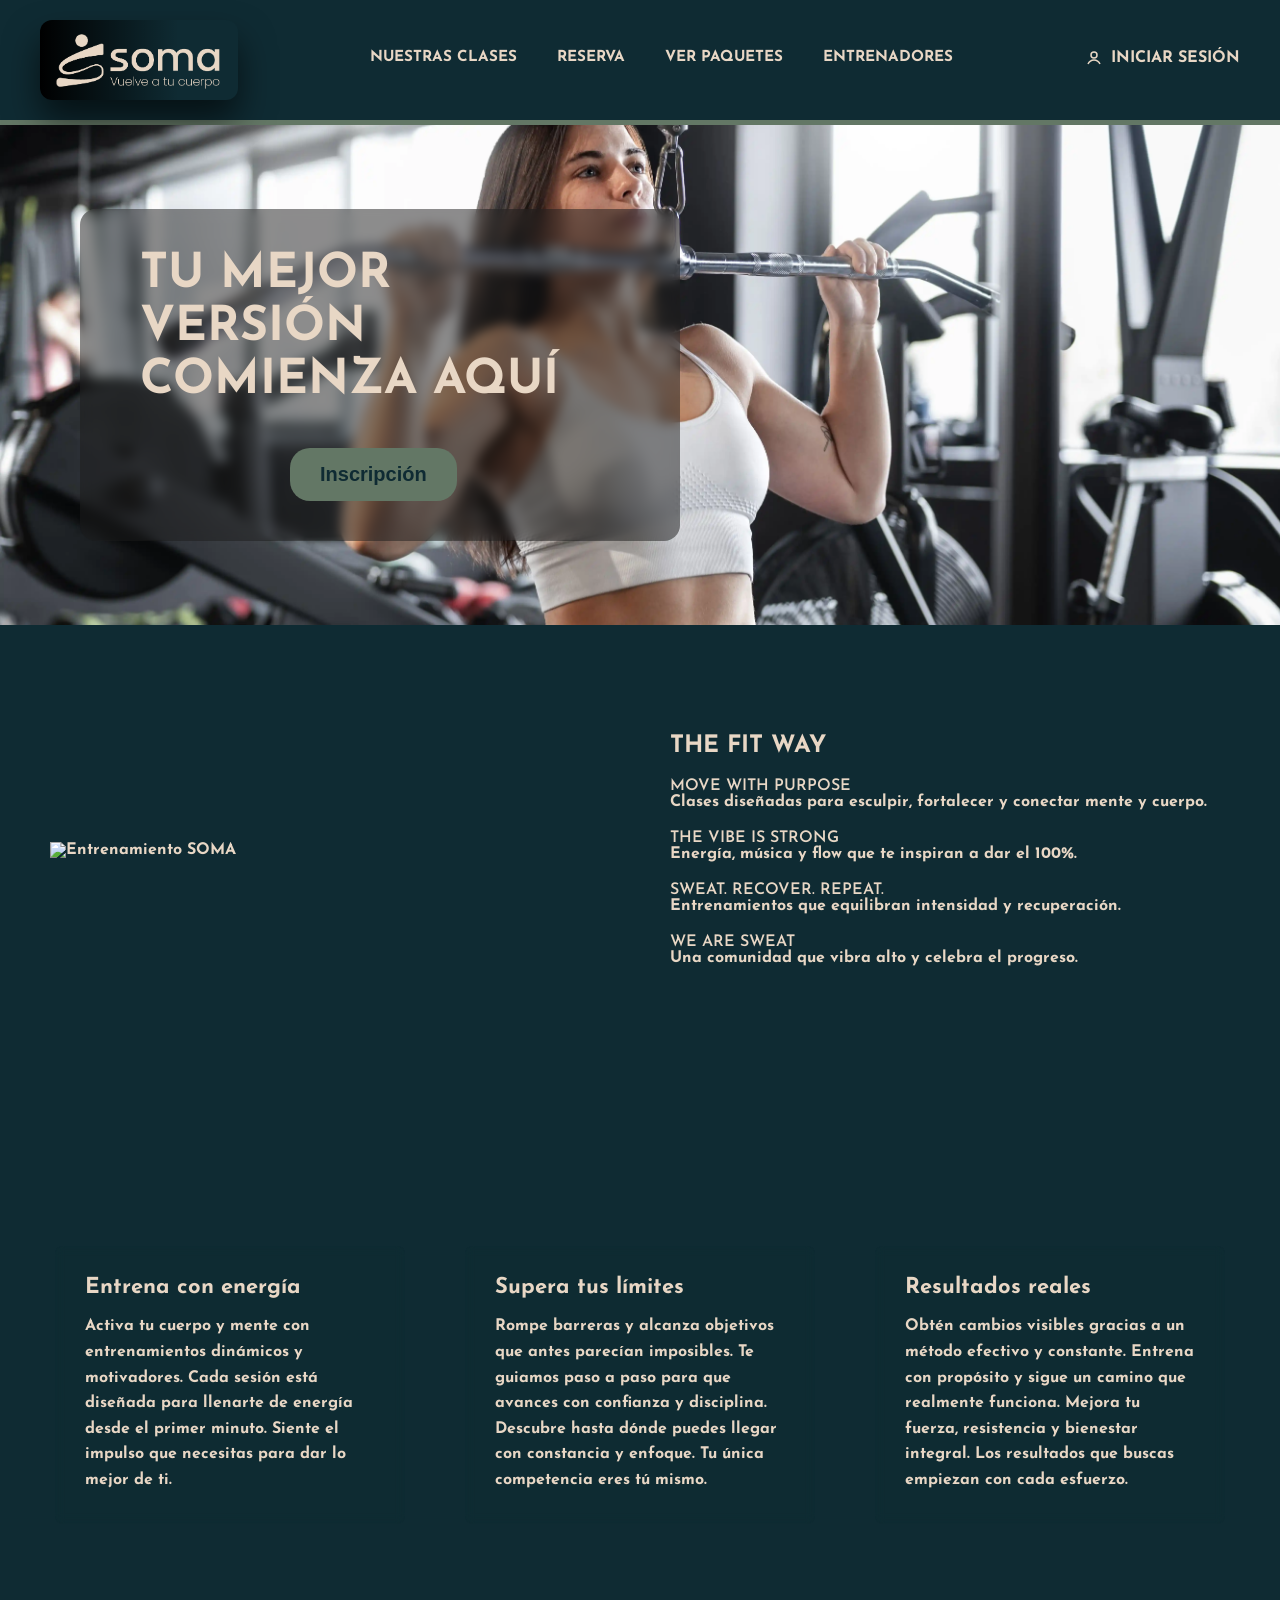
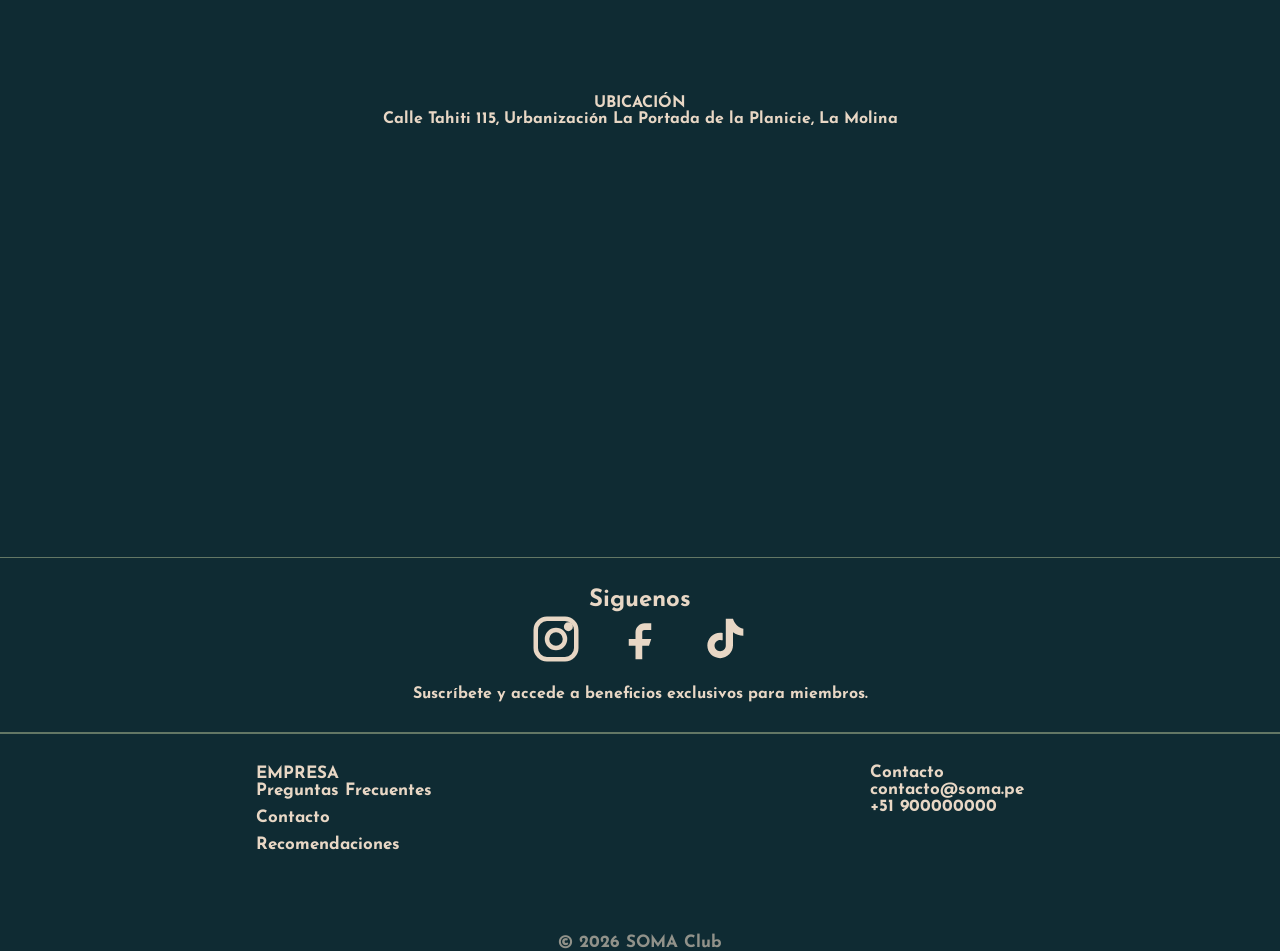
==== index.html @ 050a6c83 "carga pag web gym" ====
<!DOCTYPE html>
<html lang="es">
<head>
  <meta charset="UTF-8" />
  <title>SOMA</title>
  <link rel="icon" href="img/Soma_ logo.png" type="image/png">
  <meta name="viewport" content="width=device-width, initial-scale=1.0" />

  <!-- CSS -->
  <link rel="stylesheet" href="styles.css" />

  <!-- FUENTES -->
  <link rel="preconnect" href="https://fonts.googleapis.com" />
  <link rel="preconnect" href="https://fonts.gstatic.com" crossorigin />

  <link href="https://fonts.googleapis.com/css2?family=Caveat:wght@400..700&family=Josefin+Sans:wght@100..700&family=Outfit:wght@100..900&display=swap" rel="stylesheet" />

  <link href="https://fonts.googleapis.com/css2?family=Montserrat:wght@300;400;600;700&display=swap" rel="stylesheet" />
</head>

<body>

  <!-- HEADER -->
  <header class="header">

    <a class="logo" href="index.html" aria-label="Inicio SOMA">
      <img src="img/Soma_3.png" alt="Logo SOMA" />
    </a>

    <!-- MENÚ MOBILE -->
    <input type="checkbox" id="nav-toggle" class="nav-toggle" />

    <label for="nav-toggle" class="burger" aria-label="Abrir menú">
      <span></span>
      <span></span>
      <span></span>
    </label>

    <!-- NAV -->
    <nav>
      <ul>
        <li><a href="clases.html">NUESTRAS CLASES</a></li>
        <li><a href="reserva.html">RESERVA</a></li>
        <li><a href="paquetes.html">VER PAQUETES</a></li>
        <li><a href="entrenador.html">ENTRENADORES</a></li>
      </ul>
    </nav>

    <!-- LOGIN -->
    <div class="nav-login">
      <a href="login.html" class="nav-user">
        <span class="user-icon" aria-hidden="true">
          <svg viewBox="0 0 24 24" width="18" height="18" fill="none" stroke="currentColor" stroke-width="2">
            <circle cx="12" cy="8" r="4"></circle>
            <path d="M4 20c1.6-3.5 4.8-5.5 8-5.5s6.4 2 8 5.5"></path>
          </svg>
        </span>
        INICIAR SESIÓN
      </a>
    </div>
  </header>

  <!-- HERO -->
  <section class="hero">
    <div class="overlay">
      <div class="hero-content">
        <h1>TU MEJOR VERSIÓN<br>COMIENZA AQUÍ</h1>
        <button class="btn">Inscripción</button>
      </div>
    </div>
  </section>

  <!-- ABOUT -->
  <section class="about">

    <div class="about-image">
      <img src="img/secundario.webp" alt="Entrenamiento SOMA" />
    </div>
    <div class="about-text">
      <h2>THE FIT WAY</h2>
      <h4>MOVE WITH PURPOSE</h4>
        <p>Clases diseñadas para esculpir, fortalecer y conectar mente y cuerpo.</p>
      <h4>THE VIBE IS STRONG</h4>
        <p>Energía, música y flow que te inspiran a dar el 100%.</p>
      <h4>SWEAT. RECOVER. REPEAT.</h4>
        <p>Entrenamientos que equilibran intensidad y recuperación.</p>
      <h4>WE ARE SWEAT</h4>
        <p>Una comunidad que vibra alto y celebra el progreso.</p>
    </div>
  </section>

  <!-- SECCIÓN INFO (NUEVA) -->
  <section class="section-info">

    <div class="info-overlay">

      <div class="info-box">
        <h3>Entrena con energía</h3>
        <p>
          Activa tu cuerpo y mente con entrenamientos dinámicos y motivadores.
          Cada sesión está diseñada para llenarte de energía desde el primer minuto.
          Siente el impulso que necesitas para dar lo mejor de ti.
        </p>
      </div>

      <div class="info-box">
        <h3>Supera tus límites</h3>
        <p>
          Rompe barreras y alcanza objetivos que antes parecían imposibles.
          Te guiamos paso a paso para que avances con confianza y disciplina.
          Descubre hasta dónde puedes llegar con constancia y enfoque.
          Tu única competencia eres tú mismo.
        </p>
      </div>

      <div class="info-box">
        <h3>Resultados reales</h3>
        <p>
          Obtén cambios visibles gracias a un método efectivo y constante.
          Entrena con propósito y sigue un camino que realmente funciona.
          Mejora tu fuerza, resistencia y bienestar integral.
          Los resultados que buscas empiezan con cada esfuerzo.
        </p>
      </div>

    </div>

  </section>

  <!-- CONTACT -->
  <section class="contact">
    <div class="footer-map">
      <h4>UBICACIÓN</h4>
        <p>
        Calle Tahiti 115, Urbanización La Portada de la Planicie, La Molina
        </p>
      <iframe
        src="https://www.google.com/maps/embed?pb=!1m14!1m12!1m3!1d3130.323985659358!2d-77.07277237869232!3d-11.991307543960655!2m3!1f0!2f0!3f0!3m2!1i1024!2i768!4f13.1!5e0!3m2!1ses-419!2spe!4v1770917730632!5m2!1ses-419!2spe"
        width="100%"
        height="350"
        style="border:0;"
        loading="lazy">
      </iframe>
    </div>
  </section>

<section class="section-redes">
      
        <h2>Siguenos</h2>
        <div class="social-icons">
          <div class="icon-social">
            <a class="social-link instagram" href="#" aria-label="Instagram">
              <span class="social-icon" aria-hidden="true">
                <svg
                  viewBox="0 0 24 24"
                  width="54"
                  height="54"
                  fill="none"
                  stroke="currentColor"
                  stroke-width="2"
                >
                  <rect x="3" y="3" width="18" height="18" rx="5"></rect>
                  <circle cx="12" cy="12" r="4"></circle>
                  <circle cx="17.5" cy="6.5" r="1"></circle>
                </svg>
              </span>
            </a>
          </div>
          <div class="icon-social">
            <a class="social-link facebook" href="#" aria-label="Facebook">
              <span class="social-icon" aria-hidden="true">
                <svg
                  viewBox="0 0 24 24"
                  width="54"
                  height="54"
                  fill="currentColor"
                >
                  <path
                    d="M14 8h3V5h-3c-2.2 0-4 1.8-4 4v3H7v3h3v6h3v-6h3l1-3h-4V9c0-.6.4-1 1-1z"
                  ></path>
                </svg>
              </span>
            </a>
          </div>
          <div class="icon-social">
            <a class="social-link tiktok" href="#" aria-label="TikTok">
              <span class="social-icon" aria-hidden="true">
                <svg
                  viewBox="0 0 24 24"
                  width="54"
                  height="54"
                  fill="currentColor"
                >
                  <path
                    d="M16 3c.6 2.2 2.4 4 4.6 4.4v3.1c-1.7 0-3.3-.5-4.6-1.5v5.8c0 3.1-2.5 5.7-5.7 5.7S4.6 18 4.6 14.9s2.5-5.7 5.7-5.7c.4 0 .8 0 1.1.1v3.3c-.3-.1-.7-.2-1.1-.2-1.4 0-2.5 1.1-2.5 2.5S8.9 17.4 10.3 17.4s2.5-1.1 2.5-2.5V3h3.2z"
                  ></path>
                </svg>
              </span>
            </a>
          </div>
        </div>
        <p>Suscríbete y accede a beneficios exclusivos para miembros.</p>
      </div>
    </section>

  <!-- FOOTER -->
  <footer class="footer">

    <div class="footer-data">

      <div class="footer-infobrand">
        <h4>EMPRESA</h4>
        <ul>
        <li><a href="#">Preguntas Frecuentes</a></li>
        <li><a href="#">Contacto</a></li>
        <li><a href="#">Recomendaciones</a></li>
        </ul>
      </div>

      <div>
        <h4>Contacto</h4>
        <p>contacto@soma.pe</p>
        <p>+51 900000000</p>
      </div>

    </div>

    <div class="footer-bottom">
      <p>© 2026 SOMA Club</p>
    </div>

  </footer>

</body>
</html>
---- styles.css ----
* {
  margin: 0;
  padding: 0;
  box-sizing: border-box;
}
/* 
html {
  width: 100vw;
  height: 100%;
} */

body {
  font-family: "Josefin Sans", sans-serif;
  font-optical-sizing: auto;
  font-weight: 700;
  font-style: normal;
  margin: 0;
  padding: 0;
  background: #0f2b33;
  color: #e8d7c5;
}

/* HEADER */

.header {
  display: flex;
  justify-content: space-between;
  align-items: center;
  padding: 20px 40px;
  background: #0f2b33;
  position: relative;
  z-index: 2;
  border-bottom: 5px solid #637765;
}

.header span {
  font-family: "Outfit", sans-serif;
}

/* Divider design between nav and hero */
/* .header::after {
  content: "";
  position: absolute;
  left: 0;
  right: 0;
  bottom: -58px;
  height: 56px;
  background:
    linear-gradient(
      90deg,
      rgba(255, 215, 64, 0.8),
      rgba(245, 188, 10, 1),
      rgba(255, 215, 64, 0.8)
    );
  clip-path: polygon(0 0, 100% 0, 100% 5%, 50% 50%, 20% 30%, 0 5%);
  border-top: 1px solid rgba(255, 215, 64, 0.7);
  border-bottom: 1px solid rgba(245, 188, 10, 0.7);
  box-shadow: 0 8px 14px rgba(0, 0, 0, 0.45);
  pointer-events: none;
} */

/* .header::before{
  content: "";
  position: absolute;
  left: auto;
  right: 0;
  top: 0;
  bottom: auto;
  height: 46px;
  width: 70px;
  background:
    linear-gradient(
      35deg,
      rgba(248, 214, 100, 0.89),
      rgb(245, 186, 10)
    );
  clip-path: polygon(100% 0, 0 0, 100% 100%);
  box-shadow: 0 8px 12px rgba(0, 0, 0, 0.85);
  pointer-events: none;
} */

.header nav li a{
  font-size: 0.95rem;
}

.logo img{
  width: auto;
  height: 80px;
  box-shadow: 0 20px 35px rgba(0, 0, 0, 0.6);
  background: linear-gradient(to right, #000 0%, transparent 70%);
  border-radius: 12px; /* opcional */
}

.logo span {
  color: #637765
  font-weight: 600;
  letter-spacing: 1px;
  text-shadow: 
    0 0 8px rgba(212, 175, 55, 0.2),
    0 0 15px rgba(212, 175, 55, 0.1);
  transition: 0.3s ease;
}

.logo:hover span {
  text-shadow: 
    0 0 12px rgba(212, 175, 55, 0.9),
    0 0 25px rgba(212, 175, 55, 0.6);
}

.logo {
  display: flex;
  flex-direction: row;
  justify-content: center;
  align-items: center;
  font-weight: 900;
  font-size: 28px;
  font-style: bold;
  color: #e8d7c5;
  text-decoration: none;
}

.logo span {
  display: block;
  font-size: 42px;
  font-weight: 600;
}

nav ul {
  display: flex;
  list-style: none;
  gap: 40px;
}

.nav-toggle {
  display: none;
}

.burger {
  display: none;
  width: 40px;
  height: 30px;
  flex-direction: column;
  justify-content: space-between;
  cursor: pointer;
}

.burger span {
  height: 3px;
  background: #637765;
  border-radius: 999px;
  transition: transform 0.3s, opacity 0.3s;
}

.nav-user {
  display: inline-flex;
  align-items: center;
  gap: 8px;
}

.nav-user:hover {
  color: #637765;
}

.nav-user .user-icon {
  color: #e8d7c5;
  display: inline-flex;
}

nav a {
  text-decoration: none;
  color: #e8d7c5;
  font-size: 14px;
  transition: 0.3s;
  position: relative;
  display: inline-block;
  padding-bottom: 6px;
}

nav a:hover {
  color: #637765;
}

nav a::after {
  content: "";
  position: absolute;
  left: 0;
  right: 0;
  bottom: 1px;
  height: 2px;
  background: currentColor;
  border-radius: 999px;
  box-shadow: 0 2px 6px currentColor;
  opacity: 0;
  transform: scaleX(0.3);
  transition: opacity 0.3s, transform 0.75s;
}

nav a:hover::after {
  opacity: 0.8;
  transform: scaleX(1);
}

.nav-login a {
  text-decoration: none;
  color: #e8d7c5;
}

@media (max-width: 900px) {
  .burger {
    display: flex;
  }

  nav ul {
    display: none;
    position: absolute;
    right: 60px;
    top: 100%;
    background: #0f2b33;
    padding: 20px;
    flex-direction: column;
    gap: 16px;
    border: 1px solid rgba(245, 188, 10, 0.3);
    border-radius: 12px;
    box-shadow: 0 12px 24px rgba(0, 0, 0, 0.45);
    z-index: 3;
  }

  .nav-toggle:checked + .burger + nav ul {
    display: flex;
  }

  .nav-toggle:checked + .burger span:nth-child(1) {
    transform: translateY(13px) rotate(45deg);
  }

  .nav-toggle:checked + .burger span:nth-child(2) {
    opacity: 0;
  }

  .nav-toggle:checked + .burger span:nth-child(3) {
    transform: translateY(-13px) rotate(-45deg);
  }
}

/* HERO */

.hero {
  background-image: url("img/fondo-principal-xl.webp");
  background-size: cover;
  background-position: center;
  height: 500px;
  position: relative;
}

.hero-content {
  display: flex;
  flex-direction: column;

  align-items: flex-start;
  text-align: left;

  gap: 20px;

  background: rgba(29, 29, 29, 0.5);
  padding: 40px 60px;
  border-radius: 16px;

  backdrop-filter: blur(6px);

  max-width: 600px;
}

.hero h1 {
  font-size: 52px;
  line-height: 1.1;
  color: #e8d7c5;

  background: none;
  backdrop-filter: none;
  padding: 0;
}

.overlay {
  position: absolute;
  inset: 0;
  display: flex;
  align-items: center;
  justify-content: flex-start;

  padding-left: 80px;

  backdrop-filter: none;
}

.overlay h1 {
  color: #e8d7c5;
  font-size: 48px;
  margin: 0;
}

.page-clases-def {
   padding-top: 30px;
   text-align: center;  
}

.page-class {
  display: grid;
  grid-template-columns: repeat(2, minmax(250px, 1fr)); 
  gap: 20px;
  justify-content: center;
  width: 85vw;
  margin: 0 auto;
  padding: 60px;
}

/* TEST CARD  */

.page-card {
  position: relative;
  /* width: 400px; */
  /* height: 550px; */
  overflow: hidden;
  border-radius: 15px;
}

.page-card img {
  width: 100%;
  height: 100%;
  object-fit: cover;
  display: block;
  aspect-ratio: 16 / 9;
  transition: transform 0.4s ease-in-out;
}

.page-card:hover img{
  transform: scale(1.16);
}

/* Capa oscura */
.page-card::after {
  content: "";
  position: absolute;
  inset: 0;
  background: rgba(0, 0, 0, 0.35);
}

/* Contenido encima */
.card-content {
  display: flex;
  flex-direction: column;
  justify-content: center;
  align-items: center;
  position: absolute;
  bottom: 20px;
  left: 20px;
  right: 20px;
  z-index: 2;
}

.card-content h3 {
  margin-bottom: 8px;
  font-size: 30px;
  color: #e8d7c5;
  -webkit-text-stroke: 1px #0f2b33
}

.card-content p {
  font-size: 20px;
  margin-bottom: 12px;
  color: #e8d7c5;
  -webkit-text-stroke: 0.5px #0f2b33
}

.btn-outline {
  position: static;
  margin-top: 20px;
  font-family: "Josefin Sans", sans-serif;
  padding: 10px 25px;
  background: #e8d7c5;
  border-radius: 25px;
  border: none;
  color: #0f2b33;
  cursor: pointer;
  transition: 0.5s all ease;
  font-size: 1.2rem;
}

.btn-outline:hover {
  background: #0f2b33;
  color: #e8d7c5;
}

.btn-card {
  margin-top: 20px;
  width: 180px;
  position: relative;
  /* bottom: 20px; */
  /* left: 90px; */

  font-family: "Josefin Sans", sans-serif;
  padding: 8px 16px;
  background: #637765;
  border-radius: 25px;
  border: none;
  color: #0f2b33;
  cursor: pointer;
  transition: 0.4s all ease;
  font-size: 1.4rem;
}

.btn-card:hover {
  background: #0f2b33;
  color: #637765;
  transform: scale(1.05);
}
/* END CARD */

/* ABOUT */
.about {
  display: grid;
  grid-template-columns: 1fr 1fr;
  padding: 80px 50px;
  gap: 60px;
  width: 100%;
  height: 450px;
  margin-bottom: 60px;
  align-items: center;
}

.about img {
  height: 350px;
  width: 100%; 
  object-fit: scale-down;
}

.about h2 {
  margin-bottom: 20px;
}

.about h4 {
  margin-top: 20px;
  font-weight: 600;
}

/* WELCOME */
.welcome {
  text-align: center;
  padding: 80px 20px;
  font-size: 28px;
}

/* PROXIMAMENTE */
.coming-soon {
  height: 80vh;
  background: url("img/ciclismo.jpg") center/cover no-repeat;
  position: relative;
  display: flex;
  align-items: center;
  justify-content: center;
  margin-bottom: 25px;
  
}

/* Capa oscura */
.coming-soon .overlay {
  position: absolute;
  inset: 0;
  background: #0f2b33;
  backdrop-filter: blur(3px);
  display: flex;
  align-items: center;
  justify-content: center;
}

/* Contenido */
.coming-soon .content {
  position: relative;
  text-align: center;
  color: #e8d7c5;
  max-width: 500px;
  padding: 40px;
}

.coming-soon .icon {
  font-size: 60px;
  margin-bottom: 20px;
}

.coming-soon h2 {
  font-size: 32px;
  margin-bottom: 15px;
  letter-spacing: 1px;
}

.coming-soon p {
  font-size: 20px;
  margin-bottom: 25px;
  opacity: 0.85;
}

.proximamente {
  position: absolute;
  font-family: "Josefin Sans", sans-serif;
  text-align: center;
  font-size: 126px;
  background: transparent;
  color: #e8d7c5;
  cursor: pointer;
  left: -27%;
}

/* .proximamente:hover {
  transform: rotate(360deg);
  transition: 0.7s ease;
} */

/* END PROXIMAMENTE */

/* ENTREADORES */
/* 
.page-entrenador{
  display: flex;
  gap: 10px;
  width: 85vw;
  margin: 0 auto;
  padding: 60px;
}

.page-card-entrenador {
  position: relative;
  height: 640px;
  overflow: hidden;
  border-radius: 15px;
}
.page-card-entrenador img {
  width: 100%;
  height: 100%;
  object-fit: scale-down;
  display: block;
  aspect-ratio: 16 / 9;
  transition: transform 0.4s ease-in-out;
}

.page-card-entrenador::after {
  content: "";
  position: absolute;
  inset: 0;
  background: rgba(0, 0, 0, 0.37);
} */
.coaches{
display:flex;
justify-content:center;
gap:30px;
margin: 65px 0px;
}

/* CARD */
.card{
width:260px;
background:#0f141b;
border-radius:15px;
overflow:hidden;
box-shadow:0 10px 25px #0f2b33;
display:flex;
flex-direction:column;
transition: 0.2s;
}

.card:hover{
transform:translateY(-20px);
}

/* IMAGEN */
.card img{
width:100%;
height:260px;
object-fit:cover;
display:block;
}

/* TEXTO */
.card-info{
padding:20px;
color:#e8d7c5;
}

/* TITULO */
.card-info h3{
font-size:18px;
margin-bottom:10px;
}

/* TEXTO */
.card-info p{
font-size:14px;
color:#e8d7c5;
margin-bottom:15px;
}

/* LISTA */
.card-info ul{
list-style:none;
}

.card-info li{
font-size:13px;
margin-bottom:8px;
color:#e8d7c;
}

.card-info li::before{
content:"✔ ";
color:#ff3c2f;
}

.highlight{
color:#ff3c2f;
}


/* PAQUETES */

.page-paquetes {
  display: grid;
  grid-template-columns: repeat(3, minmax(250px, 1fr)); 
  gap: 20px;
  width: 85vw;
  margin: 0 auto;
  padding: 60px;
}

.page-card-pack {
  position: relative;
  /* width: 400px; */
  height: 640px;
  overflow: hidden;
  border-radius: 15px;
}

.page-card-pack img {
  width: 100%;
  height: 100%;
  object-fit: cover;
  display: block;
  aspect-ratio: 16 / 9;
  transition: transform 0.4s ease-in-out;
}

.page-card-pack:hover img{
  transform: scale(1.16);
}

.page-card-pack::after {
  content: "";
  position: absolute;
  inset: 0;
}

/* END PAQUETES */

/* SERVICES */

.services {
  display: grid;
  grid-template-columns: 1fr 1fr;
}

.service {
  display: flex;
  flex-direction: column;
  justify-content: center;
  align-items: center;
  padding-bottom: 25px;
}

.service img {
  width: 100%;
  height: 300px;
  object-fit: scale-down;
  margin-bottom: 20px;
}
.service button {
  width: auto;
  font-family: "Josefin Sans", sans-serif;
  font-weight: 300;
  padding: 8px 16px;
  background: transparent;
  cursor: pointer;
  transition: 0.3s;
  font-size: 1.4rem;
}

.service button:hover {
  color: #0f2b33;
}
/* SIGUENOS REDES */

.section-redes {
  padding: 30px;
  display: flex;
  flex-direction: column;
  align-items: center;
  color: #e8d7c5;
  border-top: 1px solid #637765;
  border-bottom: 2px solid #637765;
}

.social-icons {
  display: flex;
  flex-direction: row;
  justify-content: center;
  gap: 30px;
  width: 300px;
  padding-bottom: 20px;
}

.icon-social {
  height: 54px;
  width: 54px;
  /* background-color: #e1306c; */
}

.icon-social a{
  color: #e8d7c5;
  height: 100%;
  width: 100%;
}

/* CONTACT */

.contact {
  padding: 60px;
  background: #0f2b33;
  color: #e8d7c5
}

.contact iframe {
  background-color: #0f2b33;
  width: 80%;
  height: 350px;
  border: 0;
  margin-top: 20px;
}

.footer-map {
  display: flex;
  flex-direction: column;
  justify-content: center;
  align-items: center;
  margin: 0 auto;
  width: 85vw;
}

/* FOOTER */

.footer {
  display: flex;
  flex-direction: column;
  max-width: 60%;
  margin:0 auto;
  background: #0f2b33;
  gap: 10px;
  font-size: 17px;
  color: #e8d7c5
}

.footer-data {
  display: flex;
  flex-direction: row;
  justify-content: space-between;
  align-items: start;
  min-width: 350px;
  margin: 30px 0px;
}

.footer-data ul {
  list-style: none;
  padding: 0;
  margin: 0;
}

.footer-data li {
  margin-bottom: 10px;
}

/* .footer-links {
  display: flex;
  justify-content: space-between;
  padding-bottom: 25px;
}

.footer-links a {
  color: rgb(148, 147, 144);
  text-decoration: none;
  display: flex;
  align-items: center;
  gap: 10px;
  margin: 6px 0;
  transition: color 0.25s ease;
} */

.social-icon {
  /* display: inline-flex; */
  width: 28px;
  height: 28px;
}

.footer-links a:hover {
  color: #637765;
}

.icon-social a.instagram:hover {
  color: #637765;
}

.icon-social a.facebook:hover {
  color: #637765;
}

.icon-social a.tiktok:hover {
  color: #637765;
}

.footer-bottom {
  text-align: center;
  font-size: 17px;
  opacity: 0.6;
  padding-top: 30px;
}
.footer-infobrand {
  padding: 1px 0px;
}

.footer-infobrand a {
  text-decoration: none;
  font-size: 17px;
  color:  #e8d7c5
}

.footer-infobrand p {
  position: relative;
  padding: 8px 0px;
}
.footer-infobrand p:hover{
  color: rgb(148, 147, 144);
  transform: translateX(12px);
  transition: all .25s ease-in;
 }
.footer-infobrand p:hover::after{
  content: "";
  position: absolute;
  left: 0;
  right: 0;
  bottom: 1px;
  height: 2px;
  background: currentColor;
  border-radius: 999px;
  box-shadow: 0 2px 6px currentColor;
  opacity: 0;
  transform: scaleX(0.3);
  transition: opacity 0.3s, transform 0.75s;
}


@media (max-width: 1000px) {
  .page-grid {
    grid-template-columns: repeat(2, 1fr);
  }
}

@media (max-width: 700px) {
  .page-grid {
    grid-template-columns: 1fr;
    padding: 40px 20px;
  }

  .page-hero {
    padding: 40px 20px;
  }
}

.schedule {
  display: flex;
  flex-direction: column;
  align-items: center;
  background: #0f2b33;
  padding: 80px 5%;
  color: #e8d7ce;
  text-align: center;
}

.title {
  font-size: 40px;
  font-weight: 700;
  margin-bottom: 50px;
  letter-spacing: 2px;
}

.title span {
  color: #e8d7c5;
}

.schedule-table {
  width: 100%;
  border-collapse: collapse;
  background: #0f2b33;
  border-radius: 12px;
  overflow: hidden;
  box-shadow: 0 0 25px #637765;
  min-width: 1400px;
}

.schedule-table thead {
  background: #0f2b33;
}

.schedule-table th {
  padding: 18px;
  font-size: 14px;
  color: #e8d7c5;
  letter-spacing: 1px;
}

.schedule-table td {
  padding: 18px;
  border-top: 1px solid #334c44;
  font-size: 14px;
  transition: 0.3s ease;
}

.schedule-table td i {
  color: #637765;
  margin-right: 8px;
}

.schedule-table tbody tr:hover {
  background: rgba(255, 44, 44, 0.05);
}

.empty {
  opacity: 0.3;
}

.note {
  margin-top: 25px;
  font-size: 13px;
  opacity: 0.6;
} 


/* ==============================
   SECCIÓN GENERAL
============================== */


.table-container{
    overflow-x:auto;
    padding:30px;
    border-radius:20px;
    background: linear-gradient(145deg,#0c0c0c,#111);
    border:1px solid #637765;
    box-shadow: 
        0 0 40px #637765,
        0 0 60px #334c44;
}

.schedule-table thead th{
    padding:16px 10px;
    font-size:13px;
    letter-spacing:1px;
    text-transform:uppercase;
    background:linear-gradient(90deg,#111,#1a1a1a);
    border-bottom:1px solid #334c44;
}

.schedule-table .time{
    position:relative;
    background:linear-gradient(180deg,#334c44,#0f2b33);
    color: #e8d7c5; 
    font-weight:600;
    border-right:1px solid #637765;
}


.note{
    margin-top:25px;
    text-align:center;
    opacity:0.6;
    font-size:14px;
}

@media(max-width:900px){
    .schedule .title{
        font-size:28px;
    }

    .schedule-table{
        font-size:12px;
    }
} 

/* #reservarBtn {
  margin-top: 25px;
  width: 190px;
  font-family: "Josefin Sans", sans-serif;
  padding: 8px 16px;
  background: rgba(245, 188, 10, 1);
  border-radius: 25px;
  border: none;
  color: black;
  cursor: pointer;
  transition: 0.5s all ease;
  font-size: 1.4rem;
} */

.indicacion {
  padding-bottom: 15px;
  opacity:0.6;
  font-size:11px;
}

.reserva-box{
/* width: 100%; */
margin-top:40px;
padding:20px;
background:#111;
border-radius:10px;
color:white;
max-width:500px;
}

#lista-clases{
list-style:none;
padding:0;
margin:20px 0;
}

#lista-clases li{
display:flex;
justify-content:space-between;
align-items:center;
padding:10px;
border-bottom:1px solid #333;
}

.eliminar{
background:red;
color:white;
border:none;
padding:5px 10px;
cursor:pointer;
border-radius:5px;
}

#reservarBtn{
font-size: 1.05rem;
font-family: "Josefin Sans", sans-serif;
width:100%;
padding:15px;
background:#25D366;
border:none;
color:rgb(0, 0, 0);
font-weight:bold;
cursor:pointer;
border-radius:8px;
}

.btn {
  background: #637765;
  border: none;
  padding: 15px 30px;
  border-radius: 20px;
  font-size: 20px;
  font-weight: bold;
  color: #0f2b33;
  cursor: pointer;
  margin-top: 20px;
  margin-left:150px
}

.btn:hover {
  color: #e8d7c5;
}

.section-info{
  width:100%;
  min-height:500px;

  background-image:url("img/fondo-deporte.webp");
  background-size:cover;
  background-position:center;

  display:flex;
  align-items:center;
  justify-content:center;

  padding:80px 20px;
}

.info-overlay{
  width:100%;
  max-width:1200px;

  display:flex;
  justify-content:center;
  gap:60px;
  flex-wrap:wrap;
}

.info-box{
  background-color:rgba(15,43,51,0.3);
  color:#e8d7c5;
  padding:30px;
  width:350px;
  backdrop-filter:blur(5px);
  border-radius:8px;
}

.info-box h3{
  margin-bottom:15px;
  font-size:22px;
}

.info-box p{
  line-height:1.6;
}
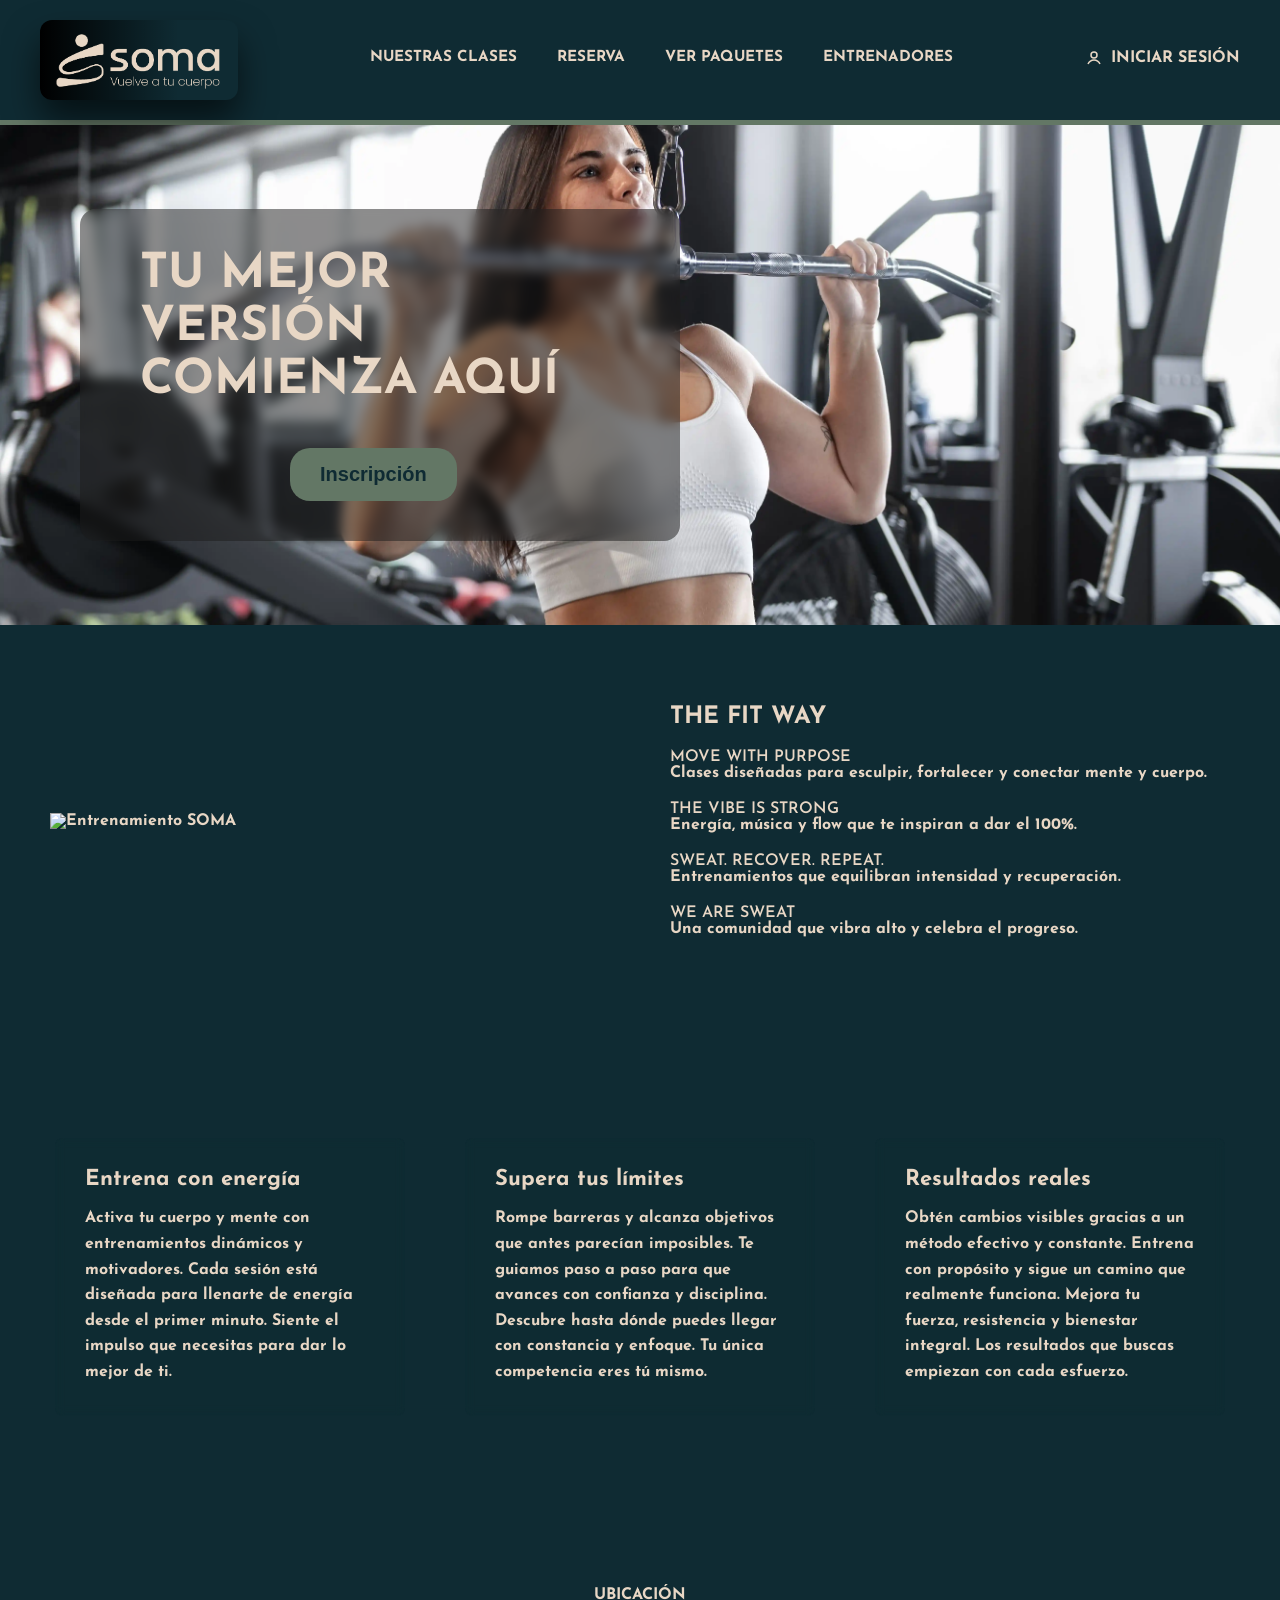
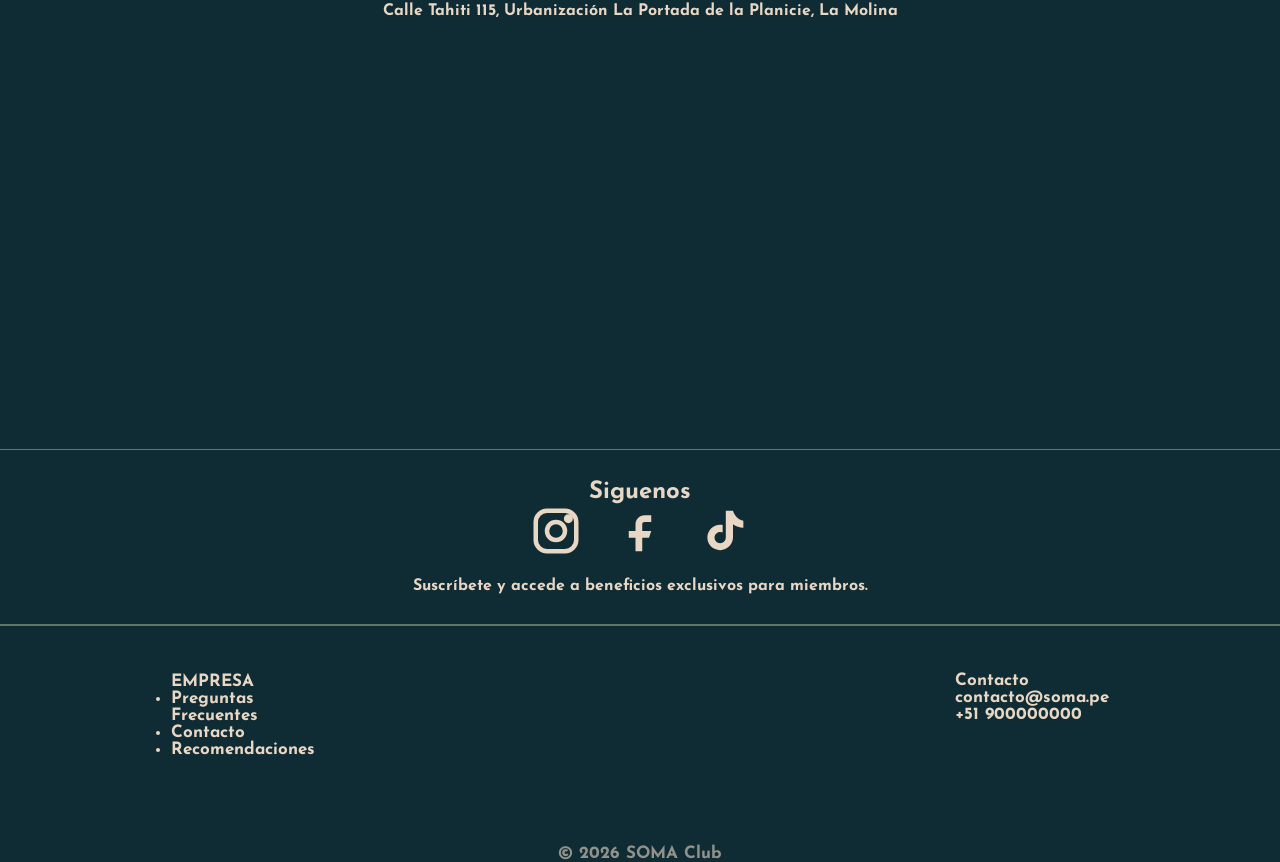
==== commit c175cb82: "descripción que desees" ====
--- a/index.html
+++ b/index.html
@@ -3,7 +3,7 @@
 <head>
   <meta charset="UTF-8" />
   <title>SOMA</title>
-  <link rel="icon" href="img/Soma_ logo.png" type="image/png">
+  <link rel="icon" href="img/Soma_logo.png" type="image/png">
   <meta name="viewport" content="width=device-width, initial-scale=1.0" />
 
   <!-- CSS -->
@@ -61,7 +61,7 @@
   </header>
 
   <!-- HERO -->
-  <section class="hero">
+  <section class="hero hero-desktop">
     <div class="overlay">
       <div class="hero-content">
         <h1>TU MEJOR VERSIÓN<br>COMIENZA AQUÍ</h1>
@@ -70,9 +70,15 @@
     </div>
   </section>
 
+  <section class="hero hero-mobile">
+      <div class="hero-content">
+        <h2>TU MEJOR VERSIÓN<br>COMIENZA AQUÍ</h2>
+        <button class="btn">Inscribirse ahora</button>
+      </div>
+  </section>
+
   <!-- ABOUT -->
   <section class="about">
-
     <div class="about-image">
       <img src="img/secundario.webp" alt="Entrenamiento SOMA" />
     </div>
@@ -200,7 +206,6 @@
           </div>
         </div>
         <p>Suscríbete y accede a beneficios exclusivos para miembros.</p>
-      </div>
     </section>
 
   <!-- FOOTER -->
@@ -222,7 +227,6 @@
         <p>contacto@soma.pe</p>
         <p>+51 900000000</p>
       </div>
-
     </div>
 
     <div class="footer-bottom">
--- a/styles.css
+++ b/styles.css
@@ -18,6 +18,7 @@
   padding: 0;
   background: #0f2b33;
   color: #e8d7c5;
+  overflow-x: auto;
 }
 
 /* HEADER */
@@ -213,7 +214,7 @@
   nav ul {
     display: none;
     position: absolute;
-    right: 60px;
+    left: 1rem;
     top: 100%;
     background: #0f2b33;
     padding: 20px;
@@ -252,21 +253,23 @@
   position: relative;
 }
 
+.hero-desktop {
+  display: block;
+}
+.hero-mobile {
+  display: none;
+}
+
 .hero-content {
   display: flex;
   flex-direction: column;
-
   align-items: flex-start;
   text-align: left;
-
   gap: 20px;
-
   background: rgba(29, 29, 29, 0.5);
   padding: 40px 60px;
   border-radius: 16px;
-
   backdrop-filter: blur(6px);
-
   max-width: 600px;
 }
 
@@ -286,10 +289,7 @@
   display: flex;
   align-items: center;
   justify-content: flex-start;
-
   padding-left: 80px;
-
-  backdrop-filter: none;
 }
 
 .overlay h1 {
@@ -372,31 +372,12 @@
 }
 
 .btn-outline {
-  position: static;
-  margin-top: 20px;
-  font-family: "Josefin Sans", sans-serif;
-  padding: 10px 25px;
-  background: #e8d7c5;
-  border-radius: 25px;
-  border: none;
-  color: #0f2b33;
-  cursor: pointer;
-  transition: 0.5s all ease;
-  font-size: 1.2rem;
-}
-
-.btn-outline:hover {
-  background: #0f2b33;
-  color: #e8d7c5;
-}
-
-.btn-card {
+  display: block;
+  margin: 0 auto;
+  max-width: 200px;
   margin-top: 20px;
   width: 180px;
   position: relative;
-  /* bottom: 20px; */
-  /* left: 90px; */
-
   font-family: "Josefin Sans", sans-serif;
   padding: 8px 16px;
   background: #637765;
@@ -408,6 +389,28 @@
   font-size: 1.4rem;
 }
 
+.btn-outline:hover {
+  background: #0f2b33;
+  color: #e8d7c5;
+}
+
+.btn-card {
+  margin-top: 20px;
+  width: 180px;
+  position: relative;
+  /* bottom: 20px; */
+  /* left: 90px; */
+  font-family: "Josefin Sans", sans-serif;
+  padding: 8px 16px;
+  background: #637765;
+  border-radius: 25px;
+  border: none;
+  color: #0f2b33;
+  cursor: pointer;
+  transition: 0.4s all ease;
+  font-size: 1.4rem;
+}
+
 .btn-card:hover {
   background: #0f2b33;
   color: #637765;
@@ -422,15 +425,15 @@
   padding: 80px 50px;
   gap: 60px;
   width: 100%;
-  height: 450px;
-  margin-bottom: 60px;
+  margin-bottom: 10px;
   align-items: center;
+  box-sizing: border-box;
 }
 
 .about img {
   height: 350px;
   width: 100%; 
-  object-fit: scale-down;
+  object-fit: contain;
 }
 
 .about h2 {
@@ -755,32 +758,28 @@
 
 .footer {
   display: flex;
+  width: 100%;
   flex-direction: column;
-  max-width: 60%;
+  max-width: 100%;
   margin:0 auto;
   background: #0f2b33;
   gap: 10px;
   font-size: 17px;
-  color: #e8d7c5
+  color: #e8d7c5;
+  overflow-x: hidden;
+  box-sizing: border-box;
 }
 
 .footer-data {
   display: flex;
   flex-direction: row;
-  justify-content: space-between;
-  align-items: start;
-  min-width: 350px;
-  margin: 30px 0px;
-}
-
-.footer-data ul {
-  list-style: none;
-  padding: 0;
-  margin: 0;
-}
-
-.footer-data li {
-  margin-bottom: 10px;
+  justify-content: center;
+  align-items: flex-start;
+  margin: 30px auto;
+  max-width: 900px;
+  padding: 1rem;
+  gap: 40rem;
+  word-wrap: break-word;
 }
 
 /* .footer-links {
@@ -871,7 +870,7 @@
 @media (max-width: 700px) {
   .page-grid {
     grid-template-columns: 1fr;
-    padding: 40px 20px;
+    padding: 0px 20px;
   }
 
   .page-hero {
@@ -884,9 +883,12 @@
   flex-direction: column;
   align-items: center;
   background: #0f2b33;
-  padding: 80px 5%;
+  padding: 40px 20px;
   color: #e8d7ce;
-  text-align: center;
+  text-align: center;  
+  margin: 0 auto;           /* 👈 centra horizontalmente */
+  box-sizing: border-box;   /* 👈 asegura que padding no rompa el ancho */
+
 }
 
 .title {
@@ -907,7 +909,8 @@
   border-radius: 12px;
   overflow: hidden;
   box-shadow: 0 0 25px #637765;
-  min-width: 1400px;
+  min-width: 1400px;  
+  width: max-content;     /* asegura que no se comprima */
 }
 
 .schedule-table thead {
@@ -962,6 +965,7 @@
     box-shadow: 
         0 0 40px #637765,
         0 0 60px #334c44;
+    -webkit-overflow-scrolling: touch;
 }
 
 .schedule-table thead th{
@@ -981,7 +985,6 @@
     border-right:1px solid #637765;
 }
 
-
 .note{
     margin-top:25px;
     text-align:center;
@@ -990,13 +993,9 @@
 }
 
 @media(max-width:900px){
-    .schedule .title{
-        font-size:28px;
-    }
-
-    .schedule-table{
-        font-size:12px;
-    }
+  .schedule .title{
+    font-size:28px;
+  }
 } 
 
 /* #reservarBtn {
@@ -1123,4 +1122,450 @@
 
 .info-box p{
   line-height:1.6;
-}+}
+
+.page-grid {
+  display: grid;
+  grid-template-columns: repeat(3, 1fr); /* 3 columnas */
+  gap: 2rem;
+  justify-items: center;
+  margin: 20px;
+}
+
+.page-grid .page-card {
+  width: 100%;
+  max-width: 350px;
+  margin: 0;
+  text-align: left; /* más natural en desktop */
+  padding: 1rem 1rem 8rem;
+}
+
+.page-grid .page-card img {
+  margin-bottom: 1rem;
+  border-radius: 6px;
+}
+
+.page-grid .btn-outline {
+  width: 200px;
+  font-size: 1.2rem;
+  margin-top: 1rem;
+}
+
+/*MOBILE*/
+
+@media (max-width: 768px) {
+  .header {
+    display: flex;
+    align-items: center;
+    justify-content: space-between;
+    padding: 0 1rem;
+    gap: 1.5rem;
+  }
+
+    .logo img {
+    max-width: 180px; /* reduce el ancho del logo */
+    height: auto;
+  }
+
+  /* Título principal */
+  .page-clases-def div h1 { font-size: 1.4rem !important; }
+
+
+  /* Menú hamburguesa a la izquierda */
+  .burger {
+    order: -1;
+    margin-right: auto;
+  }
+
+  /* Login: solo ícono en mobile */
+  .nav-login .nav-user {
+    font-size: 0;
+  }
+  .nav-login .user-icon {
+    margin-left: auto;
+  }
+
+  .nav-login .user-icon svg {
+    width: 35px;
+    height: 35px;
+  }
+
+  .hero-desktop {
+    display: none;
+  }
+  .hero-mobile {
+    display: block;
+  }
+
+  .hero-mobile {
+    height: auto;         /* elimina altura fija */
+    display: flex;
+    flex-direction: column;
+    justify-content: flex-end; /* empuja contenido hacia abajo */
+    align-items: center;
+    padding: 20px;
+  }
+
+  .overlay {
+    position: static;     /* ya no absoluto */
+    width: 100%;
+    display: flex;
+    justify-content: center;
+    align-items: flex-end; 
+  }
+
+  .hero-content {
+    align-items: center;     /* centra el texto */
+    text-align: center;
+    width: 90%;             /* ocupa todo el ancho disponible */
+    max-width: 90%;          /* deja espacio a los lados */
+    margin-bottom: 20px;     /* espacio con el borde inferior */
+    padding: 20px;           /* menos padding en móvil */
+  }
+
+  .hero h1 {
+    font-size: 32px;         /* tamaño más pequeño en móvil */
+    line-height: 1.2;
+  }
+
+  .about {
+    grid-template-columns: 1fr;
+    padding: 35px 20px;
+    gap: 20px;
+    height: auto;
+    flex-direction: column;
+    text-align: center;
+  }
+  
+  .about h2, .about h4, .about p {
+    text-align: center;           /* centra el texto */
+  }
+
+  /* contenedor de cards (clases) */
+  .page-class {
+    display: flex;
+    flex-direction: column;
+    gap: 2rem;
+    padding: 1rem;
+  }
+
+  /* Card */
+  .page-card {
+    position: relative;
+    display: flex;
+    flex-direction: column;
+    background: #f9f9f9;
+    border-radius: 8px;
+    overflow: hidden; /* evita que el texto se salga */
+    box-shadow: 0 2px 6px rgba(0,0,0,0.1);
+    text-align: center;
+  }
+
+  /* Imagen dentro del card */
+  .page-card img {
+    width: 100%;
+    height: auto;
+    display: block;
+    object-fit: cover;
+  }
+
+    /* Contenido del card */
+  .card-content {
+    position: absolute;
+    bottom: 0;
+    left: 0;
+    right: 0;
+  }
+
+  .card-content h3 {
+    margin: 0.5rem 0;
+    font-size: 1.2rem;
+  }
+
+  .card-content p {
+    font-size: 0.95rem;
+    margin: 0.5rem 0 1rem 0;
+  }
+
+  /* Botón */
+  .btn-card {
+    margin-top: 20px;
+    width: 180px;
+    position: relative;
+    font-family: "Josefin Sans", sans-serif;
+    padding: 8px 16px;
+    background: #637765;
+    border-radius: 25px;
+    border: none;
+    color: #0f2b33;
+    cursor: pointer;
+    transition: 0.4s all ease;
+    font-size: 1.4rem;
+  }
+
+  .btn-card:hover {
+    background: #0f2b33;
+    color: #637765;
+    transform: scale(1.05);
+}
+
+
+  /* Contenedor de cards (paquetes) */
+  .page-clases-def {
+    text-align: center;
+    padding: 1rem 0;
+  }
+
+  .page-clases-def h1 {
+    font-size: 1.8rem;
+  }
+
+  .page-clases-def p {
+    font-size: 1rem;
+  }
+
+  /* TARJETAS DE PAQUETES */
+  .page-paquetes {
+    display: flex;
+    flex-direction: column;
+    gap: 2rem;
+    padding: 1rem;
+  }
+
+  .page-card-pack {
+    background: #f9f9f9;
+    border-radius: 10px;
+    overflow: hidden;
+    text-align: center;
+    box-shadow: 0 2px 6px rgba(0,0,0,0.1);
+  }
+
+  .page-card-pack img {
+    width: 100%;
+    display: block;
+    object-fit: cover; /* recorta de forma elegante */
+    object-position: center; /* centra la imagen dentro del card */
+    border-top-left-radius: 8px;
+    border-top-right-radius: 8px;
+  }
+
+    .card-content {
+    padding: 1rem;
+  }
+
+  /* Cards (entrenador) */
+  .coaches {
+    display: flex;
+    flex-direction: column;   /* apila los cards */
+    align-items: center;      /* centra horizontalmente */
+    gap: 1.5rem;
+    padding: 1rem;
+  }
+
+  .card {
+    width: 90%;            /* ocupa todo el ancho */
+    max-width: 400px;
+    border-radius: 8px;
+    overflow: hidden;
+    box-shadow: 0 2px 6px rgba(0,0,0,0.1);
+    background: #0f141b;
+  }
+
+  .card img {
+    width: 100%;
+    height: auto;
+    display: block;
+    object-fit: cover;
+  }
+
+  .card-info {
+    padding: 1.5rem 1rem;
+    text-align: center;
+  }
+
+  .card-info h3 {
+    font-size: 1.2rem;
+    margin: 0.5rem 0;
+  }
+
+  .card-info p {
+    font-size: 0.95rem;
+    margin-bottom: 1rem;
+  }
+
+  .card-info ul {
+    list-style: none;
+    padding: 0;
+    margin: 0;
+  }
+
+  .card-info li {
+    font-size: 0.9rem;
+    margin: 0.3rem 0;
+  }
+
+    /* Sección del título */
+  .page-clases-def {
+    padding: 1.5rem 1rem; /* menos padding vertical */
+    text-align: center;
+  }
+
+  .page-clases-def h1 {
+    font-size: 1.6rem;
+    margin-bottom: 0.5rem; /* menos espacio debajo del título */
+  }
+
+  .page-clases-def p {
+    font-size: 0.95rem;
+    margin-bottom: 0.5rem; /* menos espacio debajo del subtítulo */
+  }
+
+  /* Contenedor de los cards */
+  .coaches {
+    margin-top: 0; /* elimina espacio extra arriba */
+    gap: 1.5rem;   /* espacio más pequeño entre cards */
+    padding: 0 1rem;
+  }
+
+    /* Sección de Login */
+  .page-grid .page-card {
+    width: 90%;
+    max-width: 400px;
+    margin: 0 auto 2rem auto;
+    margin: 0 auto;
+    text-align: center;
+    border-radius: 8px;
+    overflow: hidden;
+    background: #0f2b33;
+    padding: 1rem 1rem 0.5rem 1rem;
+  }
+
+  .page-grid {
+    display: grid; /* o flex */
+    gap: 1.5rem;     /* separa automáticamente los cards */
+  }
+
+  .page-grid .page-card img {
+    width: 100%;
+    height: auto;
+    object-fit: cover;
+    margin-bottom: 0.25rem;
+    border: none;     /* elimina cualquier borde */
+    outline: none;    /* elimina contorno al hacer clic */
+    display: block;   /* evita espacios extra por inline */
+  }
+
+  .page-grid .btn-outline {
+    display: block;
+    margin: 0 auto;
+    max-width: 200px;
+    margin-top: 0;
+    width: 180px;
+    position: relative;
+    font-family: "Josefin Sans", sans-serif;
+    padding: 8px 16px;
+    background: #637765;
+    border-radius: 25px;
+    border: none;
+    color: #0f2b33;
+    cursor: pointer;
+    transition: 0.4s all ease;
+    font-size: 1.4rem;
+  }
+
+  .contact {
+    display: flex;
+    flex-direction: column;   /* coloca título, texto y mapa en columna */
+    align-items: center;      /* centra horizontalmente */
+    text-align: center;       /* centra el texto */
+    padding: 1.5rem 1rem;
+  }
+
+  .footer {
+    max-width: 100%;
+  }
+  .footer-data {
+    flex-direction: column;
+    align-items: center;
+    min-width: auto;
+    margin: 15px 0;
+    display: block;          /* apila los elementos */
+    text-align: center;      /* centra contenido */
+  }
+
+  .footer-map {
+    width: 100%;
+    max-width: 100%;
+  }
+
+  .footer-map h4 {
+    margin-bottom: 0.5rem;
+    font-size: 1.1rem;        /* tipografía más compacta */
+  }
+
+  .footer-map p {
+    margin-bottom: 1rem;
+    font-size: 0.95rem;       /* texto más pequeño en mobile */
+  }
+
+  .footer-map iframe {
+    width: 100%;              /* mapa ocupa todo el ancho */
+    height: 250px;            /* altura más reducida en mobile */
+  }
+}
+
+@media (max-width: 767px) {
+  .about-image {
+    display: none; /* oculta la imagen en mobile */
+  }
+}
+
+@media (min-width: 768px) {
+  .about-image {
+    display: block; /* asegura que se muestre en web */
+  }
+}
+
+@media(max-width:900px){
+
+  .schedule-table{
+    width: max-content;
+    min-width: 900px;
+  }  
+  .schedule-scroll {
+    padding: 10px;      /* menos padding para que no se corte */
+  }
+
+
+  .schedule-table th,
+  .schedule-table td{
+    padding: 8px 6px; /* 👈 celdas más angostas */
+  }
+
+  .table-container{
+    width: 100%;
+    max-width: 100%;
+    overflow-x: auto;
+    overflow-y: hidden;
+    -webkit-overflow-scrolling: touch;
+    padding:10px; /* 👈 IMPORTANTE: bajar padding */
+    box-sizing: border-box; /* 👈 CLAVE */
+  }
+
+  .table-container{
+    scroll-snap-type: x mandatory;
+  }
+
+  .schedule-table td,
+  .schedule-table th{
+    scroll-snap-align: start;
+  }
+}
+
+.schedule-scroll {  max-width: 100%;        /* límite: ocupa solo el ancho disponible */
+  overflow-x: auto;       /* activa scroll horizontal */
+  overflow-y: hidden;     /* evita scroll vertical */
+  margin-top: 1rem;
+  border: 1px solid #ccc; /* opcional */
+  -webkit-overflow-scrolling: touch; /* suaviza en móvil */
+}
